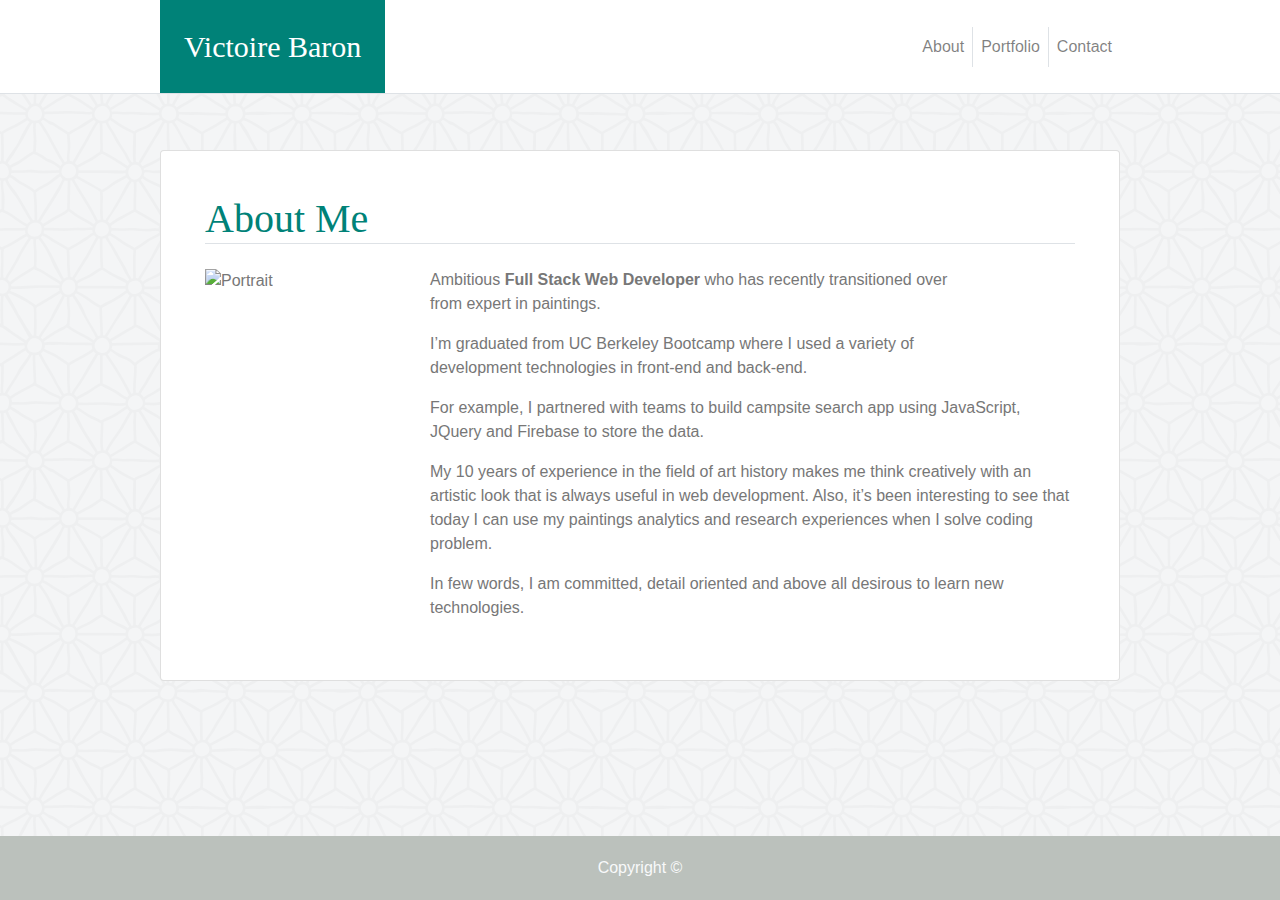
==== index.html @ 26dcafbc "add HTML and images" ====
<!DOCTYPE html>
<html lang="en-us">

<head>
  <meta charset="UTF-8">
  <meta name="description" content="Portfolio">
  <meta name="robots" content="index, follow">
  <meta http-equiv="X-UA-Compatible" content="ie=edge">
  <link rel="stylesheet" href="https://maxcdn.bootstrapcdn.com/bootstrap/4.0.0/css/bootstrap.min.css">
  <link rel="stylesheet" href="assets/css/style.css">
  <title>About me | Victoire Baron</title>
</head>


<body>
  <nav class="navbar navbar-expand-md navbar-light bg-white border-bottom mb-5 p-0">
    <div class="container-fluid p-0">
      <div class="navbar-header">
        <a class="navbar-brand text-white p-4" href="index.html">Victoire Baron</a>
      </div>
      <ul class="nav navbar-nav">
        <li class="nav-item-active">
          <a class="nav-item nav-link" href="index.html">About</a>
        </li>
        <li class="nav-item-active">
          <a class="nav-item nav-link border-left" href="portfolio.html">Portfolio</a>
        </li>
        <li class="nav-item-active"></li>
        <a class="nav-item nav-link border-left" href="contact.html">Contact</a>
        </li>
      </ul>
    </div>
  </nav>

  <main>
    <section class="container-fluid">
      <div class="row">
        <div class="card mt-2 p-4">
          <div class="card-body">
            <div class="row">
              <div class="col-md-12">
                <h1 class="main-header border-bottom mb-4">About Me</h1>
              </div>
            </div>

            <div class="row">
              <div class="col-sm-12 col-md-3">
                <img src="assets/images/Portrait.jpg" alt="Portrait" class="auth-image" style="max-width: 100%">
              </div>

              <div class="col-m-12 col-md-9">
                <p class="card-text float-right m-5">
                  <p>Ambitious <strong>Full Stack Web Developer</strong> who has recently transitioned over from expert
                    in paintings.</p>
                  <p>I’m graduated from UC Berkeley Bootcamp where I used a variety of development technologies in
                    front-end and back-end.</p>
                  <p>For example, I partnered with teams to build campsite search app using
                    JavaScript, JQuery and
                    Firebase to store the data.
                  </p>
                  <p>My 10 years of experience in the field of art history makes me think creatively with an artistic
                    look that is always useful in web development.
                    Also, it’s been interesting to see that today I can use my paintings analytics and research
                    experiences when I solve coding problem.</p>
                  <p>In few words, I am committed, detail oriented and above all desirous to learn new technologies.</p>
              </div>
            </div>
          </div>
        </div>
      </div>
    </section>
  </main>

  <footer class="footer fixed-bottom">
    <div class="container d-flex justify-content-center text-light">
      <div class="row">
        <div class="col-xs-0 col-xm-0 col-md-12 col-lg-12">
          <p>Copyright ©</p>
        </div>
        </class>
      </div>
  </footer>

</body>

</html>
---- assets/css/style.css ----
body {
    display: flex;
    flex-direction: column;
    height: 100%;
    background-image: url("../images/background.png");
    margin: 0 auto;
    color: #777777
  } 
  
  * {
    box-sizing: border-box;
  }
  
  .container-fluid{
    max-width: 960px;
  }
  
  /* header */
  
  .navbar-brand{
    background: rgb(0, 130, 120);
    font-family: Georgia, Times, Times New Roman, serif;
    font-size: 30px
  }
  
  .main-header{
  color: rgb(0, 130, 120);
  font-family: Georgia, Times, Times New Roman, serif
  }
  
  /* portfolio */
  .caption-portfolio {
  background: rgb(0, 130, 120);
  font-family: Georgia, Times, Times New Roman, serif"
  }
  
  .caption-portfolio p{
  text-decoration: none;
  }
  
  .image-portfolio{
    max-width: 100%;
  }
  
  a{
    color: white;
    text-align: center;
  }
  a:hover{
    color: white;
  }
  
  /* contact */
  .container-section-logo{
  display: flex;
  justify-content: center;
  margin: 25px;
  }
  
  button[type=submit]{
    background:rgb(216, 159, 136)
  }
  
  button[type=submit]:hover{
    background:#bbc1bc
  }

/* footer */
  footer{
    background: #bbc1bc;
    padding: 20px;
  }
  
  .footer .container p{
   margin: 0;
  } 

  
  @media screen and (max-width: 768px) and (min-width: 639px) {
    nav {
      margin-right: 20px;
    }
  
    .auth-image {
      width: 50%;
      margin-bottom: 30px;
    }
  }
  
  @media screen and (max-width: 640px) {
  
    .auth-image {
      float: none;
      width: 100%;
      margin-bottom: 30px;
    }
  }
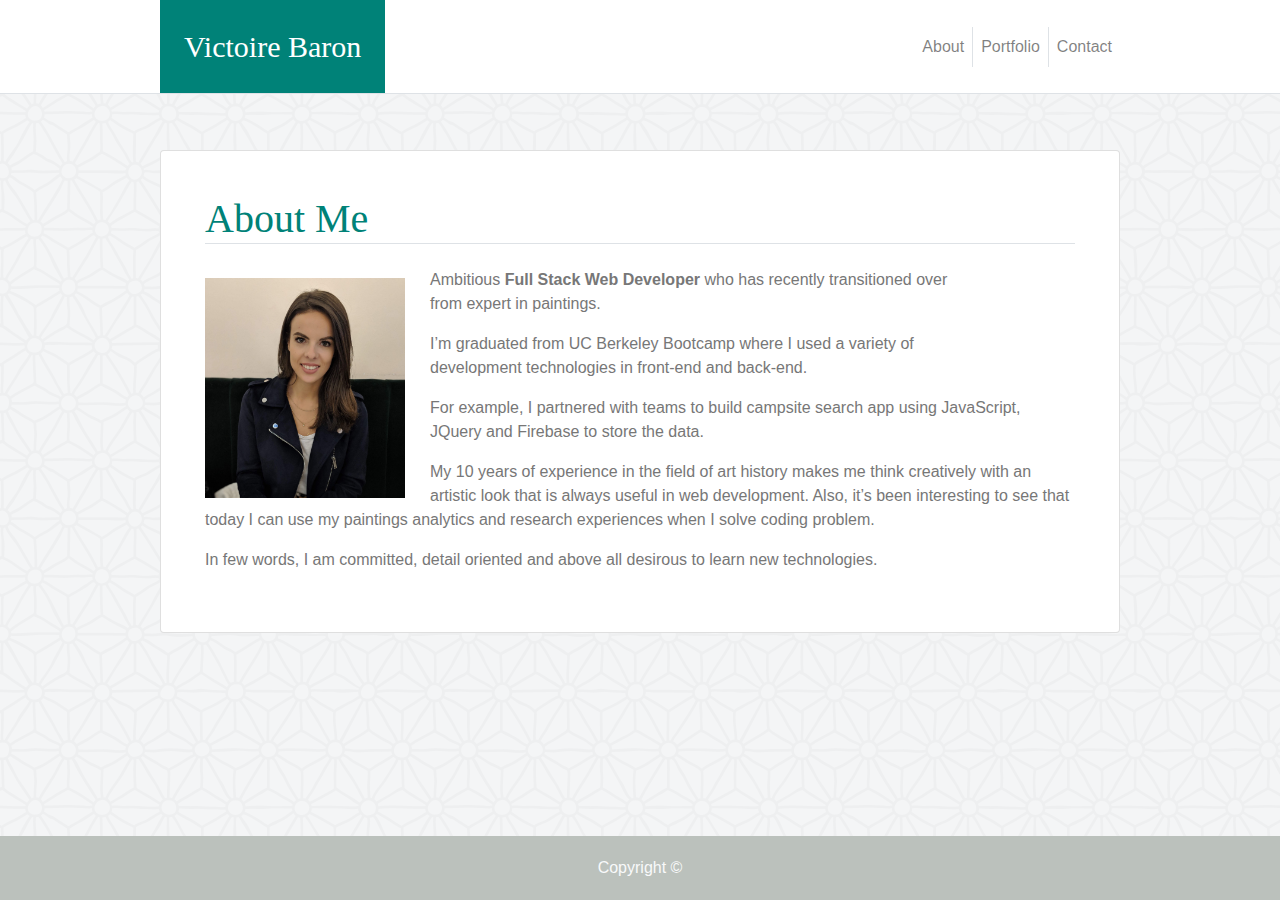
==== commit dec1501f: "float portrait image" ====
--- a/index.html
+++ b/index.html
@@ -44,11 +44,9 @@
             </div>
 
             <div class="row">
-              <div class="col-sm-12 col-md-3">
-                <img src="assets/images/Portrait.jpg" alt="Portrait" class="auth-image" style="max-width: 100%">
-              </div>
-
-              <div class="col-m-12 col-md-9">
+              <div class="col-md-12">
+                <img src="assets/images/portrait.jpg" alt="Portrait" class="auth-image" id="portrait">
+            
                 <p class="card-text float-right m-5">
                   <p>Ambitious <strong>Full Stack Web Developer</strong> who has recently transitioned over from expert
                     in paintings.</p>
--- a/assets/css/style.css
+++ b/assets/css/style.css
@@ -27,6 +27,15 @@
   color: rgb(0, 130, 120);
   font-family: Georgia, Times, Times New Roman, serif
   }
+
+  /* index */
+  .auth-image{
+  float: left;
+  width: 200px;
+  height: auto;
+  margin-top: 10px;
+  margin-right: 25px;
+}
   
   /* portfolio */
   .caption-portfolio {
@@ -55,6 +64,11 @@
   display: flex;
   justify-content: center;
   margin: 25px;
+  }
+
+  .contact-logo{
+    height: 40px;
+    margin: 20px;
   }
   
   button[type=submit]{
